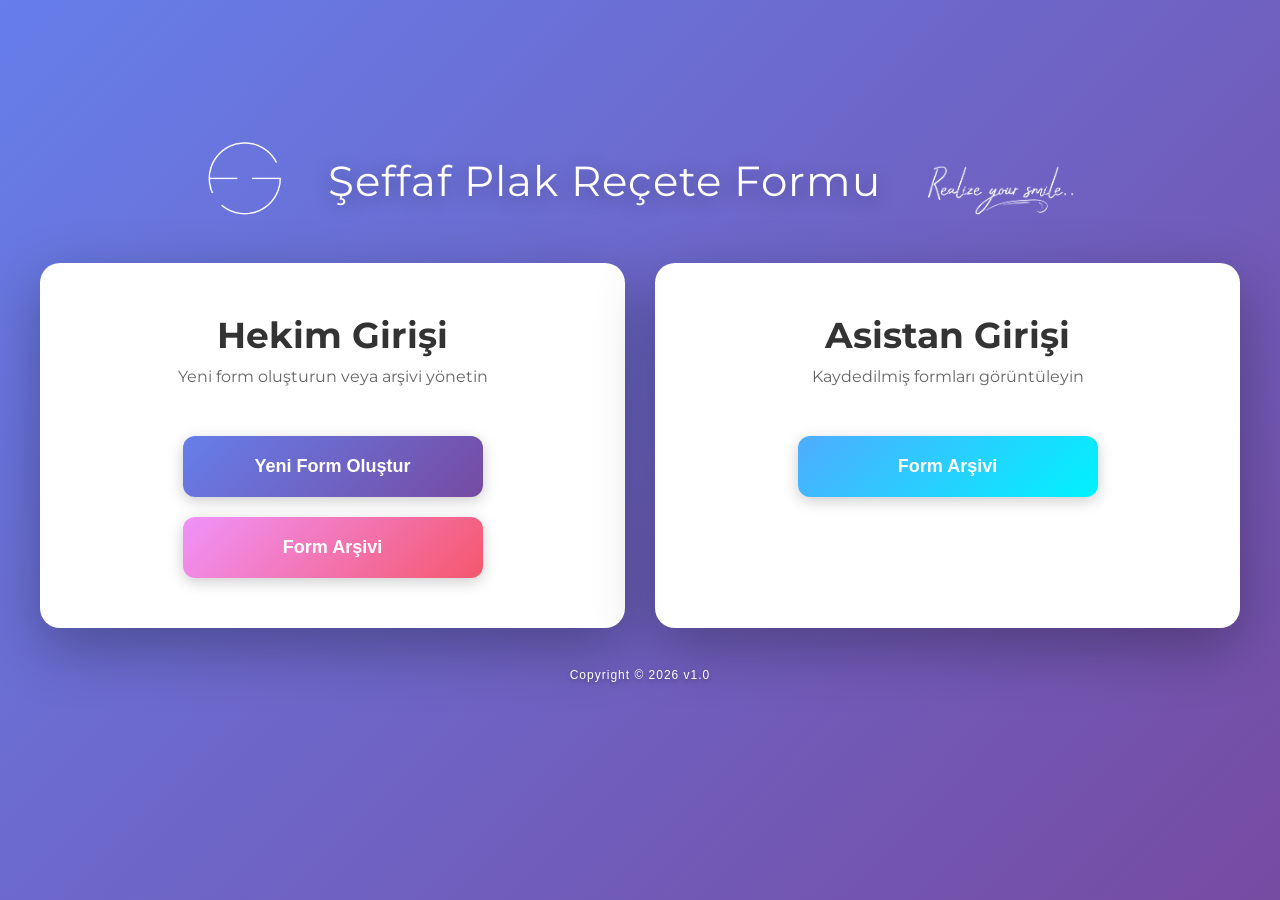
==== v2_claude_code_local/index.html @ 48804720 "v2: Claude Code ile yeni sürüm klasörü, hata düzeltmeleri ve IDS uyumu v2_claude_code_local/ altında" ====
<!DOCTYPE html>
<html lang="tr">
<head>
    <meta charset="UTF-8">
    <meta name="viewport" content="width=device-width, initial-scale=1.0">
    <title>Invisalign Form Sistemi</title>
    <link rel="preconnect" href="https://fonts.googleapis.com">
    <link rel="preconnect" href="https://fonts.gstatic.com" crossorigin>
    <link href="https://fonts.googleapis.com/css2?family=Montserrat:wght@100;400;500;600;700&display=swap" rel="stylesheet">
    <style>
        * {
            margin: 0;
            padding: 0;
            box-sizing: border-box;
        }

        body {
            font-family: 'Montserrat', 'Segoe UI', sans-serif;
            background: linear-gradient(135deg, #667eea 0%, #764ba2 100%);
            min-height: 100vh;
            display: flex;
            flex-direction: column;
            align-items: center;
            justify-content: center;
            padding: 20px;
            padding-bottom: 80px;
        }
        
        .header-branding {
            display: flex;
            align-items: center;
            justify-content: center;
            gap: 40px;
            margin-bottom: 40px;
            width: 100%;
            max-width: 1200px;
        }
        
        .logo-container img {
            height: 80px;
            width: auto;
        }
        
        .header-title {
            text-align: center;
            color: white;
            font-size: 42px;
            font-weight: 400;
            text-shadow: 0 4px 20px rgba(0, 0, 0, 0.3);
            letter-spacing: 1px;
            margin: 0;
        }
        
        .slogan-container {
            margin-top: 20px;
        }
        
        .slogan-container img {
            height: 60px;
            width: auto;
        }

        .container {
            max-width: 1200px;
            width: 100%;
            display: grid;
            grid-template-columns: 1fr 1fr;
            gap: 30px;
        }

        .panel {
            background: white;
            border-radius: 20px;
            padding: 50px 40px;
            box-shadow: 0 20px 60px rgba(0, 0, 0, 0.3);
            display: flex;
            flex-direction: column;
            align-items: center;
        }

        .panel-title {
            font-size: 36px;
            font-weight: 700;
            color: #333;
            margin-bottom: 10px;
            cursor: pointer;
            transition: color 0.3s;
        }

        .panel-title:hover {
            color: #667eea;
        }

        .panel-subtitle {
            font-size: 16px;
            color: #666;
            margin-bottom: 50px;
        }

        .button-group {
            display: flex;
            flex-direction: column;
            gap: 20px;
            width: 100%;
            max-width: 300px;
        }

        .main-button {
            padding: 20px 40px;
            font-size: 18px;
            font-weight: 600;
            border: none;
            border-radius: 12px;
            cursor: pointer;
            transition: all 0.3s;
            box-shadow: 0 4px 15px rgba(0, 0, 0, 0.2);
            text-decoration: none;
            text-align: center;
            display: block;
        }

        .btn-primary {
            background: linear-gradient(135deg, #667eea 0%, #764ba2 100%);
            color: white;
        }

        .btn-primary:hover {
            transform: translateY(-3px);
            box-shadow: 0 6px 20px rgba(102, 126, 234, 0.4);
        }

        .btn-secondary {
            background: linear-gradient(135deg, #f093fb 0%, #f5576c 100%);
            color: white;
        }

        .btn-secondary:hover {
            transform: translateY(-3px);
            box-shadow: 0 6px 20px rgba(245, 87, 108, 0.4);
        }

        .btn-info {
            background: linear-gradient(135deg, #4facfe 0%, #00f2fe 100%);
            color: white;
        }

        .btn-info:hover {
            transform: translateY(-3px);
            box-shadow: 0 6px 20px rgba(79, 172, 254, 0.4);
        }

        .modal {
            display: none;
            position: fixed;
            top: 0;
            left: 0;
            width: 100%;
            height: 100%;
            background: rgba(0, 0, 0, 0.7);
            z-index: 1000;
            justify-content: center;
            align-items: center;
        }

        .modal.active {
            display: flex;
        }

        .modal-content {
            background: white;
            padding: 40px;
            border-radius: 20px;
            box-shadow: 0 20px 60px rgba(0, 0, 0, 0.3);
            max-width: 400px;
            width: 100%;
        }

        .modal-title {
            font-size: 24px;
            font-weight: 700;
            color: #333;
            margin-bottom: 20px;
            text-align: center;
        }

        .modal-input {
            width: 100%;
            padding: 15px;
            font-size: 16px;
            border: 2px solid #ddd;
            border-radius: 10px;
            margin-bottom: 20px;
            transition: border-color 0.3s;
        }

        .modal-input:focus {
            outline: none;
            border-color: #667eea;
        }

        .modal-buttons {
            display: flex;
            gap: 10px;
        }

        .modal-button {
            flex: 1;
            padding: 15px;
            font-size: 16px;
            font-weight: 600;
            border: none;
            border-radius: 10px;
            cursor: pointer;
            transition: all 0.3s;
        }

        .btn-confirm {
            background: #667eea;
            color: white;
        }

        .btn-confirm:hover {
            background: #5568d3;
        }

        .btn-cancel {
            background: #ddd;
            color: #666;
        }

        .btn-cancel:hover {
            background: #ccc;
        }

        .error-message {
            color: #f5576c;
            font-size: 14px;
            margin-top: -10px;
            margin-bottom: 10px;
            display: none;
        }

        .error-message.show {
            display: block;
        }
        
        .version-info {
            text-align: center;
            padding: 20px;
            font-family: Arial, sans-serif;
            font-size: 12px;
            color: white !important;
            font-weight: 300;
            letter-spacing: 1px;
            margin-top: 20px;
            text-shadow: 0 2px 4px rgba(0, 0, 0, 0.3);
            position: relative;
            z-index: 10;
            width: 100%;
        }

        @media (max-width: 768px) {
            .container {
                grid-template-columns: 1fr;
            }
            
            .logo-container img {
                max-height: 60px;
            }
            
            .slogan-container img {
                max-height: 45px;
            }
        }
    </style>
</head>
<body>
    <!-- Header Branding -->
    <div class="header-branding">
        <div class="logo-container">
            <img src="./images/logo.png" alt="Logo">
        </div>
        <h1 class="header-title">Şeffaf Plak Reçete Formu</h1>
        <div class="slogan-container">
            <img src="./images/slogan.png" alt="Slogan">
        </div>
    </div>
    
    <div class="container">
        <!-- Hekim Paneli -->
        <div class="panel">
            <h1 class="panel-title" id="doctorTitle">Hekim Girişi</h1>
            <p class="panel-subtitle">Yeni form oluşturun veya arşivi yönetin</p>
            <div class="button-group">
                <button class="main-button btn-primary" onclick="createNewForm()">Yeni Form Oluştur</button>
                <button class="main-button btn-secondary" onclick="openArchive('doctor')">Form Arşivi</button>
            </div>
        </div>

        <!-- Asistan Paneli -->
        <div class="panel">
            <h1 class="panel-title">Asistan Girişi</h1>
            <p class="panel-subtitle">Kaydedilmiş formları görüntüleyin</p>
            <div class="button-group">
                <button class="main-button btn-info" onclick="openArchive('assistant')">Form Arşivi</button>
            </div>
        </div>
    </div>
    
    <div class="version-info">
        Copyright © 2026 v1.0
    </div>

    <!-- Şifre Modal -->
    <div class="modal" id="passwordModal">
        <div class="modal-content">
            <h2 class="modal-title">Hekim Girişi</h2>
            <input type="password" id="passwordInput" class="modal-input" placeholder="Şifre giriniz" onkeypress="if(event.key === 'Enter') checkPassword()">
            <p class="error-message" id="errorMessage">Hatalı şifre! Lütfen tekrar deneyin.</p>
            <div class="modal-buttons">
                <button class="modal-button btn-cancel" onclick="closeModal()">İptal</button>
                <button class="modal-button btn-confirm" onclick="checkPassword()">Giriş</button>
            </div>
        </div>
    </div>

    <script>
        const DOCTOR_PASSWORD = '1234';
        let pendingAction = null;

        // Hekim Girişi başlığına tıklayınca şifre iste
        document.getElementById('doctorTitle').addEventListener('click', function() {
            pendingAction = 'verify';
            openPasswordModal();
        });

        function openPasswordModal() {
            document.getElementById('passwordModal').classList.add('active');
            document.getElementById('passwordInput').focus();
            document.getElementById('errorMessage').classList.remove('show');
        }

        function closeModal() {
            document.getElementById('passwordModal').classList.remove('active');
            document.getElementById('passwordInput').value = '';
            document.getElementById('errorMessage').classList.remove('show');
            pendingAction = null;
        }

        function checkPassword() {
            const password = document.getElementById('passwordInput').value;
            
            if (password === DOCTOR_PASSWORD) {
                closeModal();
                if (pendingAction === 'verify') {
                    // Sadece doğrulama için açıldı, başka bir şey yapma
                    return;
                }
            } else {
                document.getElementById('errorMessage').classList.add('show');
                document.getElementById('passwordInput').value = '';
                document.getElementById('passwordInput').focus();
            }
        }

        function createNewForm() {
            // Direkt yeni form sayfasına git
            window.location.href = 'form.html';
        }

        function openArchive(role) {
            if (role === 'doctor') {
                // Hekim için şifre iste
                pendingAction = 'doctor';
                openPasswordModal();
                
                // Şifre kontrolünden sonra yönlendir
                const originalCheck = checkPassword;
                checkPassword = function() {
                    const password = document.getElementById('passwordInput').value;
                    
                    if (password === DOCTOR_PASSWORD) {
                        closeModal();
                        window.location.href = 'list.html?role=doctor';
                    } else {
                        document.getElementById('errorMessage').classList.add('show');
                        document.getElementById('passwordInput').value = '';
                        document.getElementById('passwordInput').focus();
                    }
                };
            } else {
                // Asistan için direkt yönlendir
                window.location.href = 'list.html?role=assistant';
            }
        }

        // Modal dışına tıklayınca kapat
        document.getElementById('passwordModal').addEventListener('click', function(e) {
            if (e.target === this) {
                closeModal();
            }
        });
    </script>
</body>
</html>
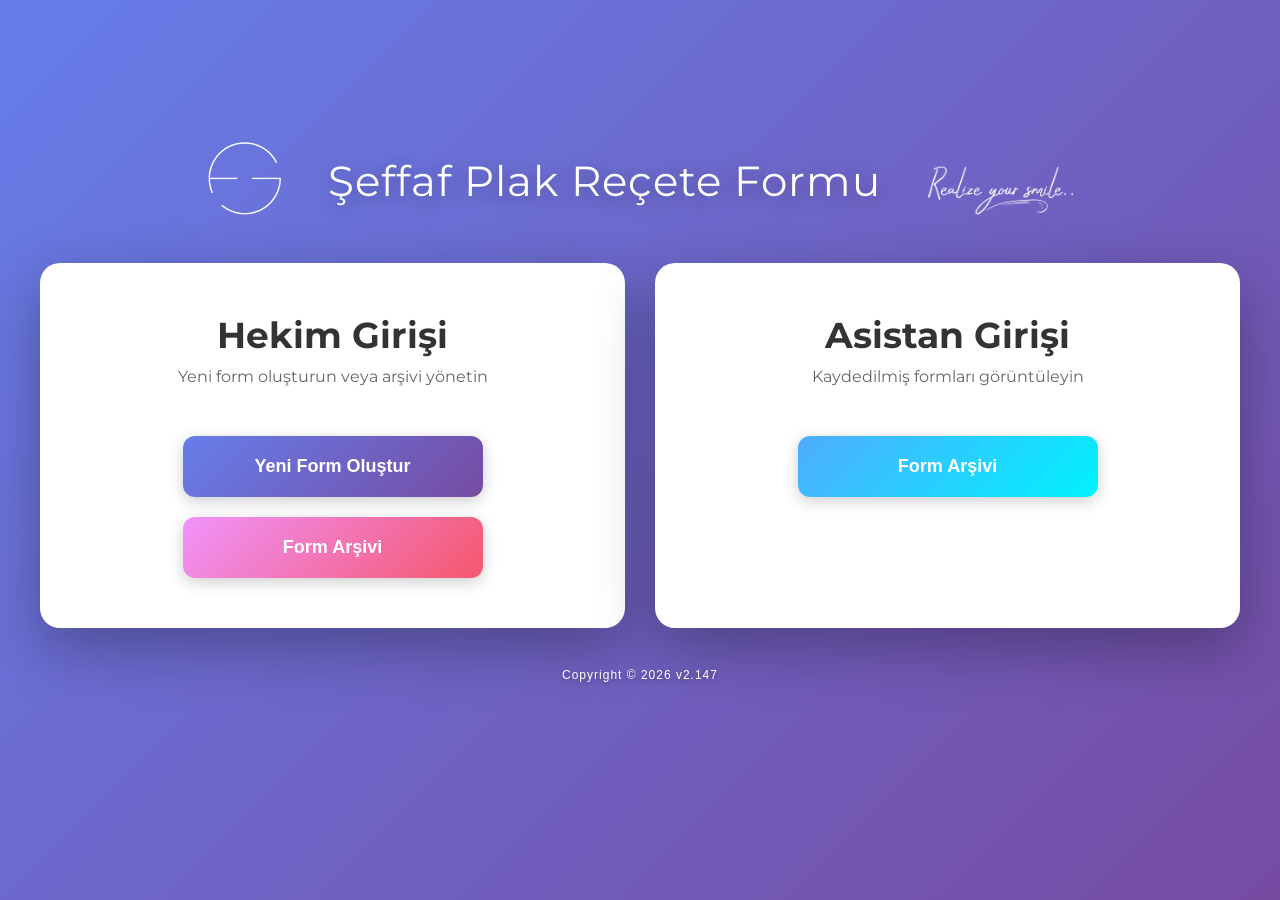
==== commit 75c8da05: "Otomatik sürüm numarası: v2.<commit sayısı> - Sayfalardaki telif satırı version.js'ten sürümü göster" ====
--- a/v2_claude_code_local/index.html
+++ b/v2_claude_code_local/index.html
@@ -308,7 +308,7 @@
     </div>
     
     <div class="version-info">
-        Copyright © 2026 v1.0
+        Copyright © 2026 <span id="appVersion">v2</span>
     </div>
 
     <!-- Şifre Modal -->
@@ -401,5 +401,6 @@
             }
         });
     </script>
+    <script src="version.js"></script>
 </body>
 </html>
